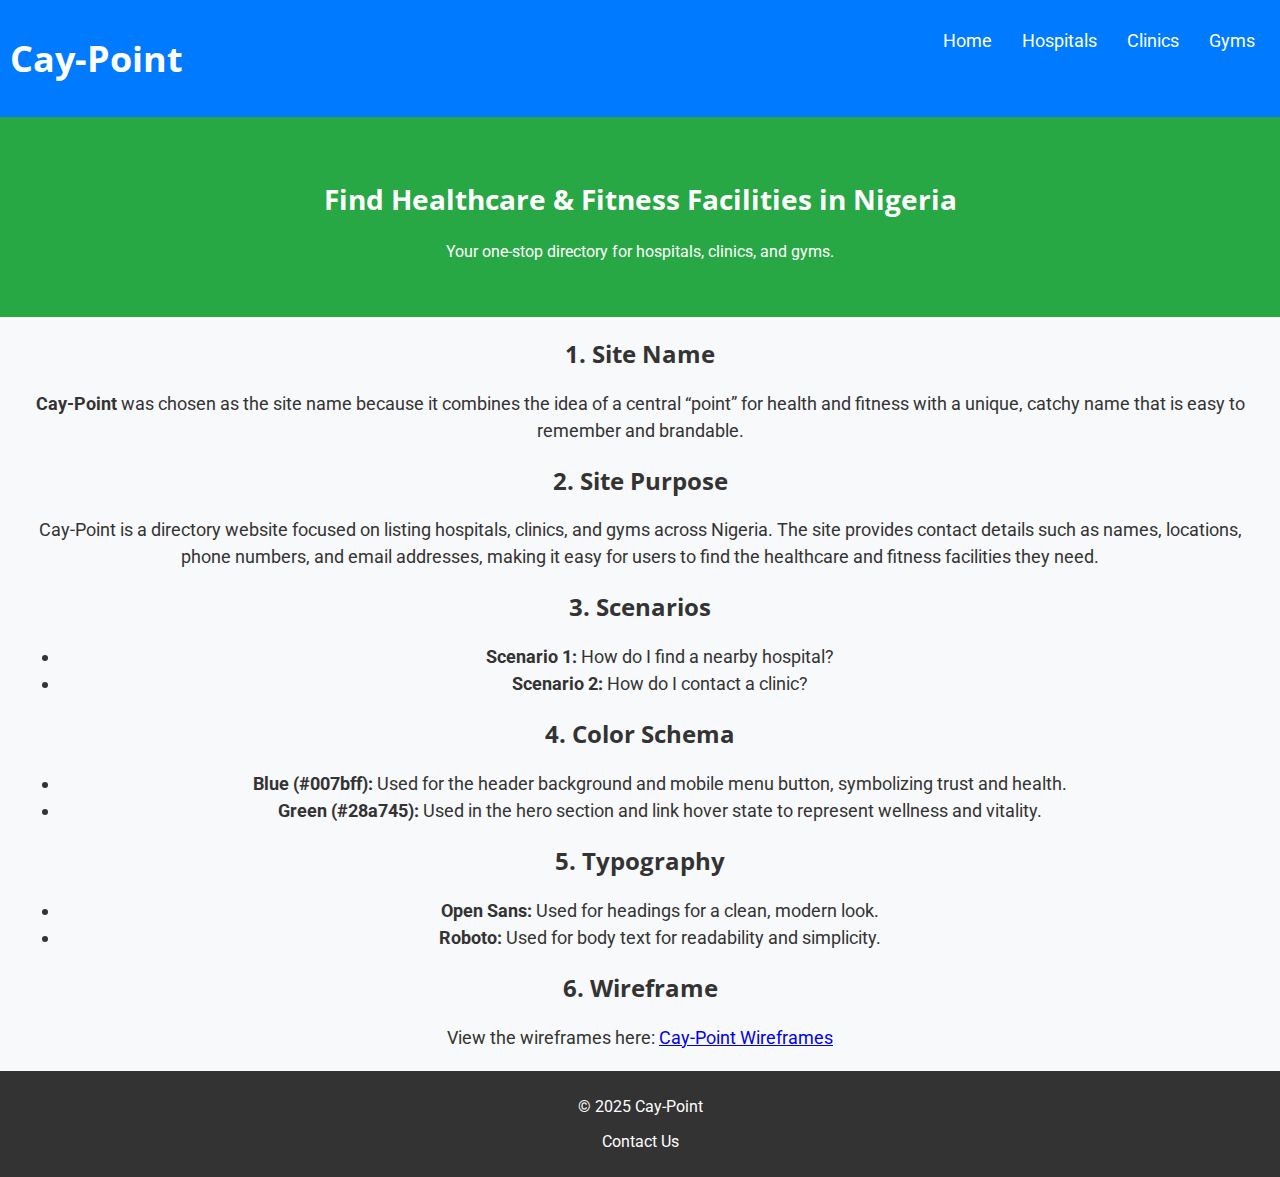
==== caypoint/index.html @ b364ffbe "added caypoint plan" ====
<!DOCTYPE html>
<html lang="en">
<head>
  <meta charset="UTF-8" />
  <meta name="viewport" content="width=device-width, initial-scale=1.0" />
  <title>Cay-Point - Healthcare and Fitness Directory</title>
  <link href="https://fonts.googleapis.com/css2?family=Roboto:wght@400;700&family=Open+Sans:wght@400;600&display=swap" rel="stylesheet" />
  <link rel="stylesheet" href="styles/caypoint.css">
  <script src="scripts/caypoint.js" defer></script>
</head>
<body>

  <header>
    <h1>Cay-Point</h1>
    <div class="hamburger">&#9776;</div>
    <nav class="menu">
      <a href="#">Home</a>
      <a href="#">Hospitals</a>
      <a href="#">Clinics</a>
      <a href="#">Gyms</a>
    </nav>
  </header>

  <div class="hero">
    <h2>Find Healthcare & Fitness Facilities in Nigeria</h2>
    <p>Your one-stop directory for hospitals, clinics, and gyms.</p>
  </div>

  <div class="content">
    <h2>1. Site Name</h2>
    <p><strong>Cay-Point</strong> was chosen as the site name because it combines the idea of a central “point” for health and fitness with a unique, catchy name that is easy to remember and brandable.</p>

    <h2>2. Site Purpose</h2>
    <p>
      Cay-Point is a directory website focused on listing hospitals, clinics, and gyms across Nigeria. The site provides contact details such as names, locations, phone numbers, and email addresses, making it easy for users to find the healthcare and fitness facilities they need.
    </p>

    <h2>3. Scenarios</h2>
    <ul>
      <li><strong>Scenario 1:</strong> How do I find a nearby hospital?</li>
      <li><strong>Scenario 2:</strong> How do I contact a clinic?</li>
    </ul>

    <h2>4. Color Schema</h2>
    <ul>
      <li><strong>Blue (#007bff):</strong> Used for the header background and mobile menu button, symbolizing trust and health.</li>
      <li><strong>Green (#28a745):</strong> Used in the hero section and link hover state to represent wellness and vitality.</li>
    </ul>

    <h2>5. Typography</h2>
    <ul>
      <li><strong>Open Sans:</strong> Used for headings for a clean, modern look.</li>
      <li><strong>Roboto:</strong> Used for body text for readability and simplicity.</li>
    </ul>

    <h2>6. Wireframe</h2>
    <p>View the wireframes here: <a href="https://app.moqups.com/IwJFccHUZwYNXXc44RNcKlLdFZWavFqd/view/page/ad64222d5" target="_blank">Cay-Point Wireframes</a></p>
  </div>

  <footer>
    <p>&copy; 2025 Cay-Point</p>
    <p><a href="mailto:info@caypoint.com">Contact Us</a></p>
  </footer>

 
</body>
</html>
---- caypoint/styles/caypoint.css ----
body {
    font-family: 'Roboto', sans-serif;
    background-color: #f8f9fa;
    color: #333;
    margin: 0;
    padding: 0;
  }

  header {
    background-color: #007bff; /* Blue */
    color: #fff;
    padding: 10px;
    text-align: center;
    display: flex;
    justify-content: space-between;
  }

  header h1 {
    font-family: 'Open Sans', sans-serif;
    font-size: 36px;
    font-weight: bold;
  }

  header nav {
    display: flex;
    justify-content: center;
    margin-top: 20px;
  }

  header nav a {
    color: #fff;
    text-decoration: none;
    margin: 0 15px;
    font-size: 18px;
  }

  header nav a:hover {
    color: #28a745;
  }

  .hero {
    background-color: #28a745;
    color: #fff;
    padding: 40px 20px;
    text-align: center;
  }

  .hero h2 {
    font-family: 'Open Sans', sans-serif;
    font-size: 28px;
  }

  .content {
    margin: 20px;
    text-align: center;
  }

  .content h2 {
    font-size: 24px;
    font-weight: bold;
    font-family: 'Open Sans', sans-serif;
  }

  .content p, li {
    font-size: 18px;
    line-height: 1.5;
    font-family: 'Roboto', sans-serif;
  }

  footer {
    background-color: #333;
    color: #fff;
    padding: 10px;
    text-align: center;
  }

  footer a {
    color: #fff;
    text-decoration: none;
  }

  footer a:hover {
    text-decoration: underline;
  }

  .hamburger {
    display: none;
  }

  @media screen and (max-width: 768px) {
    header h1 {
      font-size: 28px;
    }

    header nav {
      flex-direction: column;
    }

    header nav a {
      margin: 10px 0;
      font-size: 16px;
    }

    .hero h2 {
      font-size: 24px;
      padding: 20px;
    }

    .content h2 {
      font-size: 20px;
    }

    .content p {
      font-size: 16px;
    }

    .hamburger {
      display: block;
      font-size: 24px;
      background-color: #007bff;
      color: white;
      padding: 10px;
      cursor: pointer;
    }

    .menu {
      display: none;
      flex-direction: column;
      align-items: center;
    }

    .menu a {
      padding: 10px;
      font-size: 18px;
    }

    .hamburger.active + .menu {
      display: flex;
    }
  }
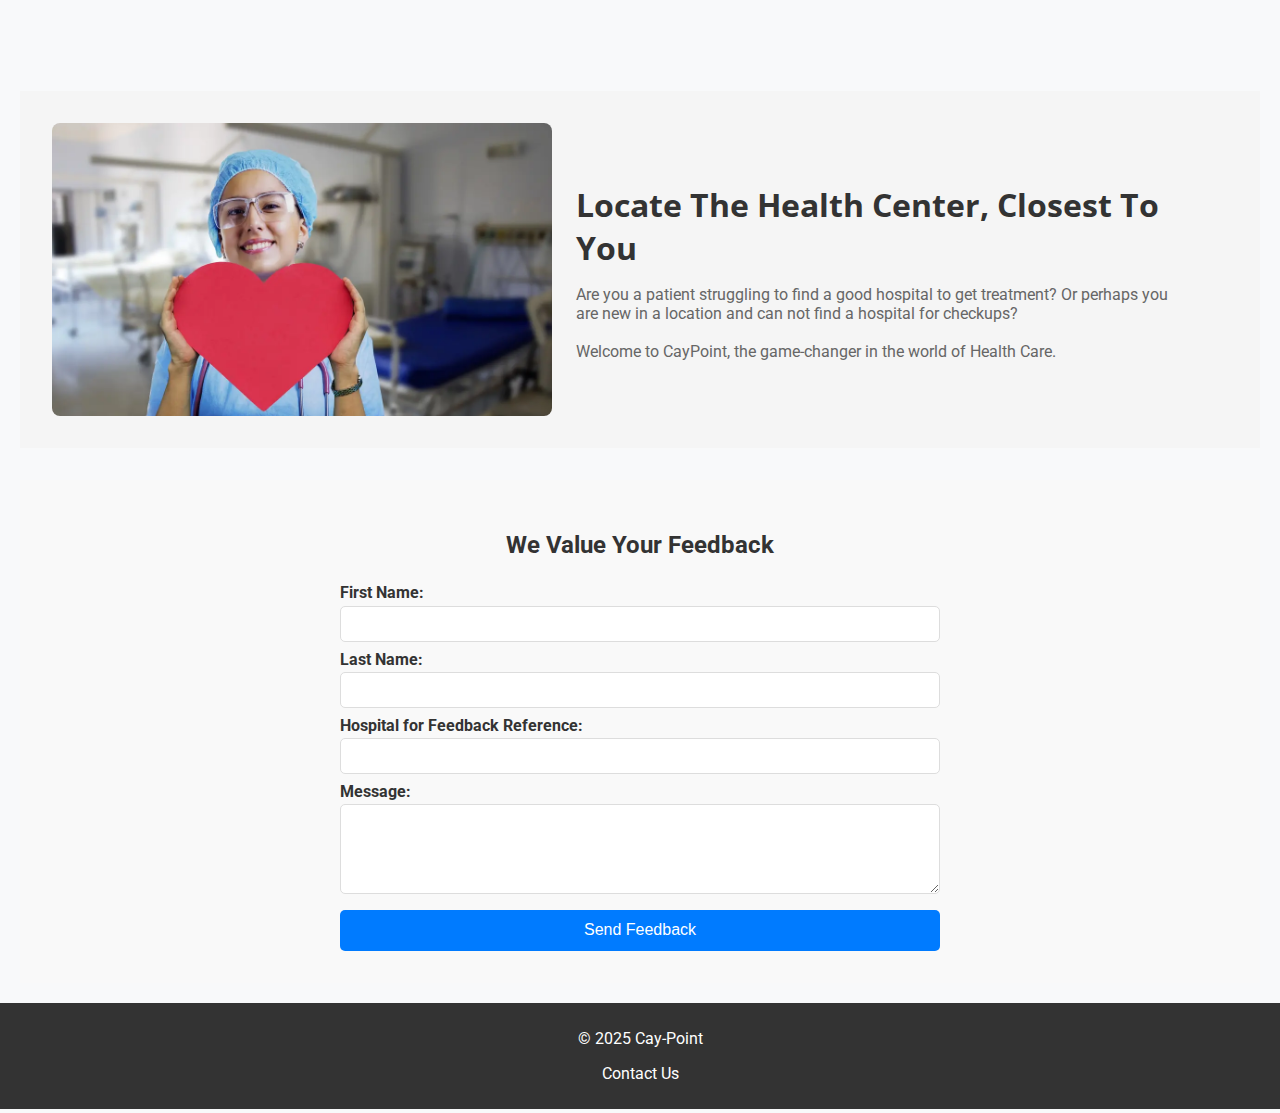
==== commit 2e75b9ac: "project start" ====
--- a/caypoint/index.html
+++ b/caypoint/index.html
@@ -1,61 +1,79 @@
 <!DOCTYPE html>
 <html lang="en">
 <head>
-  <meta charset="UTF-8" />
+  <meta charset="UTF-8">
   <meta name="viewport" content="width=device-width, initial-scale=1.0" />
+  <meta name="author" content="Victor B. Patrick" />
+  <meta
+    name="description"
+    content="Cay-Point - Locate The Health Center, Closest To You"
+  />
+  <link rel="icon" href="images/favicon.ico" type="image/x-icon" />
   <title>Cay-Point - Healthcare and Fitness Directory</title>
+  <meta property="og:title" content="Cay-Point - Healthcare and Fitness Directory" />
+  <meta property="og:type" content="website">
+  <meta property="og:image" content="https://victorpatrick.vercel.app/_next/image?url=%2F_next%2Fstatic%2Fmedia%2Fvictor.ad8835c4.jpeg&w=640&q=75" />
+  <meta property="og:url" content="https://djpatbern.github.io/wdd231/caypoint/index.html" />
   <link href="https://fonts.googleapis.com/css2?family=Roboto:wght@400;700&family=Open+Sans:wght@400;600&display=swap" rel="stylesheet" />
   <link rel="stylesheet" href="styles/caypoint.css">
   <script src="scripts/caypoint.js" defer></script>
+  <script src="scripts/form.js" defer></script>
+
 </head>
 <body>
 
   <header>
-    <h1>Cay-Point</h1>
-    <div class="hamburger">&#9776;</div>
-    <nav class="menu">
-      <a href="#">Home</a>
-      <a href="#">Hospitals</a>
-      <a href="#">Clinics</a>
-      <a href="#">Gyms</a>
+  
+    <nav >
+      <div>
+        <a href="index.html" class="logo">CayPoint</a>
+      </div>
+      <div class="hamburger">&#9776;</div>
+      <div class="menu">
+
+        <a href="index.html">Home</a>
+        <a href="hospitals.html">Hospitals</a>
+        <a href="#">Clinics</a>
+        <a href="#">Gyms</a>
+      </div>
     </nav>
   </header>
 
-  <div class="hero">
-    <h2>Find Healthcare & Fitness Facilities in Nigeria</h2>
-    <p>Your one-stop directory for hospitals, clinics, and gyms.</p>
-  </div>
+  <main>
+    <section class="hero">
+      <img src="images/womanhero.webp" alt="Health Center" loading="lazy" class="hero-image" />
+      <div class="hero-text">
+        <h1>Locate The Health Center, Closest To You</h1>
+        <p>
+          Are you a patient struggling to find a good hospital to get treatment?
+          Or perhaps you are new in a location and can not find a hospital for checkups?
+          <br />
+          <br />
+          Welcome to CayPoint, the game-changer in the world of Health Care.
+        </p>
+      </div>
+    </section>
+      <!-- Feedback Form -->
+      <section class="feedback">
+        <h2>We Value Your Feedback</h2>
+        <form id="feedbackForm">
+          <label for="firstName">First Name:</label>
+          <input type="text" id="firstName" name="firstName" required />
+  
+          <label for="lastName">Last Name:</label>
+          <input type="text" id="lastName" name="lastName" required />
+  
+          <label for="hospital">Hospital for Feedback Reference:</label>
+          <input type="text" id="hospital" name="hospital" required />
+  
+          <label for="message">Message:</label>
+          <textarea id="message" name="message" rows="4" required></textarea>
+  
+          <button type="submit">Send Feedback</button>
+        </form>
+      </section>
 
-  <div class="content">
-    <h2>1. Site Name</h2>
-    <p><strong>Cay-Point</strong> was chosen as the site name because it combines the idea of a central “point” for health and fitness with a unique, catchy name that is easy to remember and brandable.</p>
-
-    <h2>2. Site Purpose</h2>
-    <p>
-      Cay-Point is a directory website focused on listing hospitals, clinics, and gyms across Nigeria. The site provides contact details such as names, locations, phone numbers, and email addresses, making it easy for users to find the healthcare and fitness facilities they need.
-    </p>
-
-    <h2>3. Scenarios</h2>
-    <ul>
-      <li><strong>Scenario 1:</strong> How do I find a nearby hospital?</li>
-      <li><strong>Scenario 2:</strong> How do I contact a clinic?</li>
-    </ul>
-
-    <h2>4. Color Schema</h2>
-    <ul>
-      <li><strong>Blue (#007bff):</strong> Used for the header background and mobile menu button, symbolizing trust and health.</li>
-      <li><strong>Green (#28a745):</strong> Used in the hero section and link hover state to represent wellness and vitality.</li>
-    </ul>
-
-    <h2>5. Typography</h2>
-    <ul>
-      <li><strong>Open Sans:</strong> Used for headings for a clean, modern look.</li>
-      <li><strong>Roboto:</strong> Used for body text for readability and simplicity.</li>
-    </ul>
-
-    <h2>6. Wireframe</h2>
-    <p>View the wireframes here: <a href="https://app.moqups.com/IwJFccHUZwYNXXc44RNcKlLdFZWavFqd/view/page/ad64222d5" target="_blank">Cay-Point Wireframes</a></p>
-  </div>
+  </main>
 
   <footer>
     <p>&copy; 2025 Cay-Point</p>
--- a/caypoint/styles/caypoint.css
+++ b/caypoint/styles/caypoint.css
@@ -4,9 +4,16 @@
     color: #333;
     margin: 0;
     padding: 0;
-  }
-
+    display: flex;
+    flex-direction: column;
+    justify-content: space-between;
+    min-height: 100vh;
+  }
+  
   header {
+    opacity: 0;
+    transform: translateY(-20px);
+    animation: fadeIn 1s ease-out forwards;
     background-color: #007bff; /* Blue */
     color: #fff;
     padding: 10px;
@@ -14,6 +21,27 @@
     display: flex;
     justify-content: space-between;
   }
+
+
+@keyframes fadeIn {
+  from {
+    opacity: 0;
+    transform: translateY(-20px);
+  }
+  to {
+    opacity: 1;
+    transform: translateY(0);
+  }
+}
+
+button {
+  transition: transform 0.3s ease-in-out;
+}
+
+button:hover {
+  transform: scale(1.1);
+}
+
 
   header h1 {
     font-family: 'Open Sans', sans-serif;
@@ -21,52 +49,129 @@
     font-weight: bold;
   }
 
-  header nav {
-    display: flex;
-    justify-content: center;
-    margin-top: 20px;
-  }
-
-  header nav a {
-    color: #fff;
-    text-decoration: none;
-    margin: 0 15px;
-    font-size: 18px;
-  }
 
   header nav a:hover {
     color: #28a745;
   }
-
+  nav {
+    background-color: #004080;
+    color: #fff;
+    padding: 1rem;
+    text-align: center;
+    display: flex;
+    justify-content: space-between;
+    align-items: center;
+    border-radius: 10px;
+    width: 100%;
+  }
+  
+  nav a {
+    color: #d3f0fc;
+    text-decoration: none;
+    margin: 0 10px;
+  }
+
+  .logo{
+    background-color: white;
+    color: #004080;
+    padding: 5px 10px;
+    border-radius: 10px;
+  }
   .hero {
-    background-color: #28a745;
-    color: #fff;
-    padding: 40px 20px;
-    text-align: center;
-  }
-
-  .hero h2 {
+    display: flex;
+    flex-wrap: wrap;
+    align-items: center;
+    padding: 2rem;
+    gap: 1.5rem;
+    background-color: #f5f5f5;
+  }
+  
+  .hero-image {
+    width: 100%;
+    max-width: 500px;
+    border-radius: 8px;
+  }
+  
+  .hero-text {
+    max-width: 600px;
+  }
+  
+  .hero-text h1 {
     font-family: 'Open Sans', sans-serif;
-    font-size: 28px;
-  }
-
-  .content {
-    margin: 20px;
-    text-align: center;
-  }
-
-  .content h2 {
-    font-size: 24px;
-    font-weight: bold;
-    font-family: 'Open Sans', sans-serif;
-  }
-
-  .content p, li {
-    font-size: 18px;
-    line-height: 1.5;
-    font-family: 'Roboto', sans-serif;
-  }
-
+    font-size: 2rem;
+    margin-bottom: 0.5rem;
+    color: #333;
+  }
+  
+  .hero-text p {
+    font-size: 1rem;
+    color: #666;
+  }
+
+  main {
+    padding: 20px;
+  }
+
+  /* Feedback Form */
+.feedback {
+  background-color: #f9f9f9;
+  padding: 2rem;
+  margin-top: 2rem;
+}
+
+.feedback h2 {
+  text-align: center;
+  margin-bottom: 1rem;
+}
+
+.feedback form {
+  display: flex;
+  flex-direction: column;
+  max-width: 600px;
+  margin: 0 auto;
+}
+
+.feedback label {
+  margin: 0.5rem 0 0.2rem;
+  font-weight: bold;
+}
+
+.feedback input,
+.feedback textarea {
+  padding: 0.5rem;
+  border: 1px solid #ddd;
+  border-radius: 5px;
+  font-size: 1rem;
+}
+
+.feedback button {
+  margin-top: 1rem;
+  padding: 0.7rem;
+  font-size: 1rem;
+  background-color: #007bff;
+  color: #fff;
+  border: none;
+  border-radius: 5px;
+  cursor: pointer;
+}
+
+.feedback button:hover {
+  background-color: #0056b3;
+}
+
+/* Confirmation Page */
+.confirmation {
+  text-align: center;
+  padding: 2rem;
+}
+
+.confirmation h1 {
+  color: #007bff;
+  margin-bottom: 1rem;
+}
+
+
+  
   footer {
     background-color: #333;
     color: #fff;
@@ -88,13 +193,7 @@
   }
 
   @media screen and (max-width: 768px) {
-    header h1 {
-      font-size: 28px;
-    }
-
-    header nav {
-      flex-direction: column;
-    }
+  
 
     header nav a {
       margin: 10px 0;
@@ -117,7 +216,6 @@
     .hamburger {
       display: block;
       font-size: 24px;
-      background-color: #007bff;
       color: white;
       padding: 10px;
       cursor: pointer;
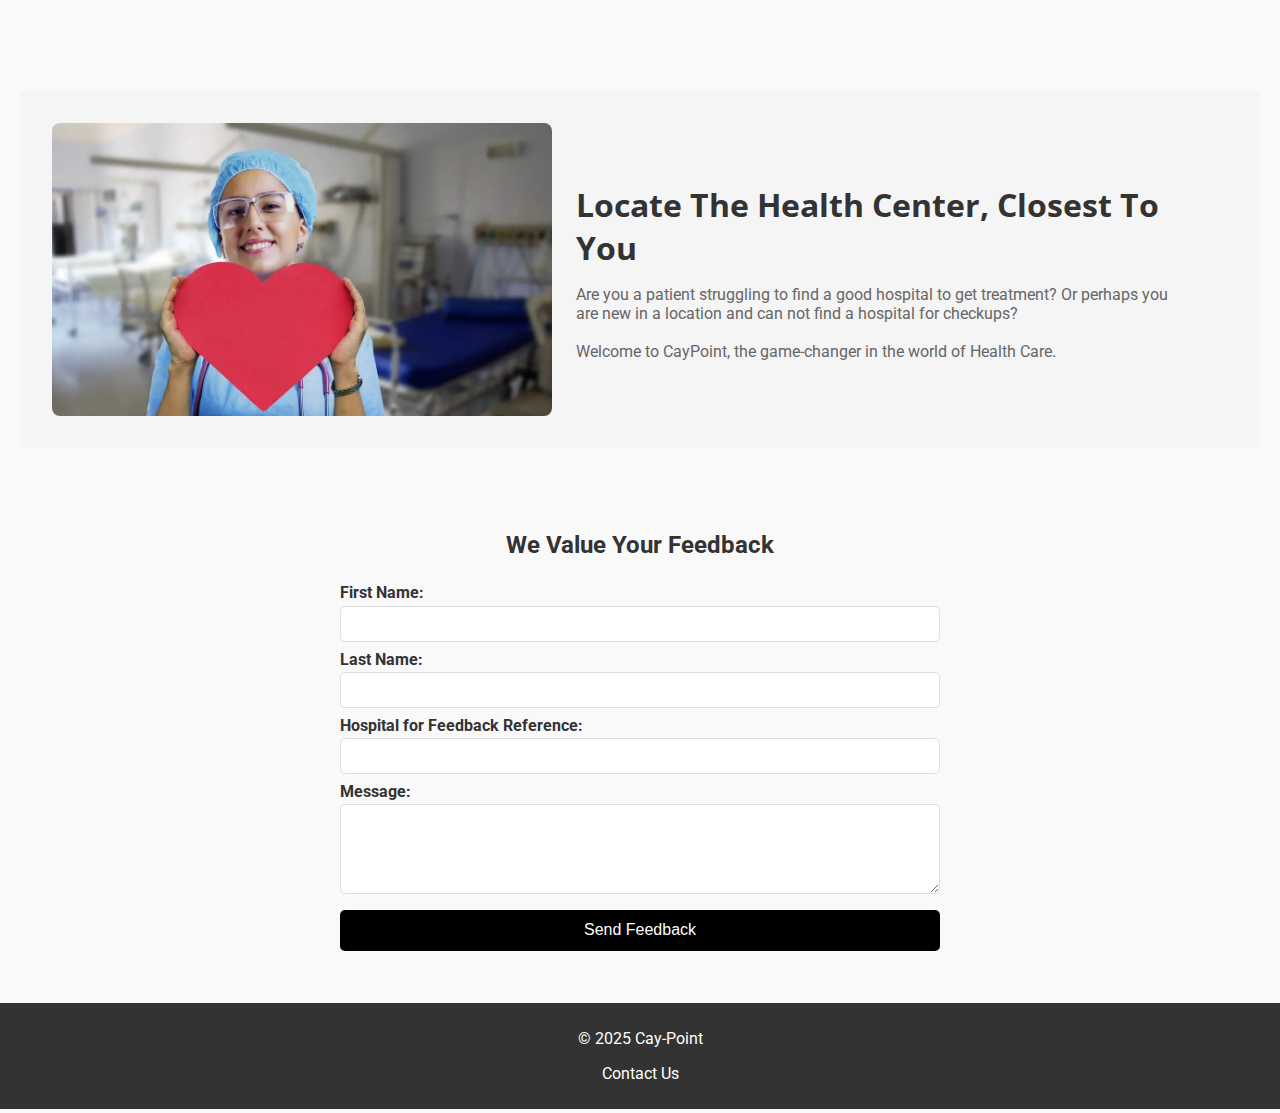
==== commit 37c8732c: "caypoint complete" ====
--- a/caypoint/index.html
+++ b/caypoint/index.html
@@ -33,8 +33,7 @@
 
         <a href="index.html">Home</a>
         <a href="hospitals.html">Hospitals</a>
-        <a href="#">Clinics</a>
-        <a href="#">Gyms</a>
+        <a href="about.html">About Us</a>
       </div>
     </nav>
   </header>
--- a/caypoint/styles/caypoint.css
+++ b/caypoint/styles/caypoint.css
@@ -148,7 +148,7 @@
   margin-top: 1rem;
   padding: 0.7rem;
   font-size: 1rem;
-  background-color: #007bff;
+  background-color: black;
   color: #fff;
   border: none;
   border-radius: 5px;
